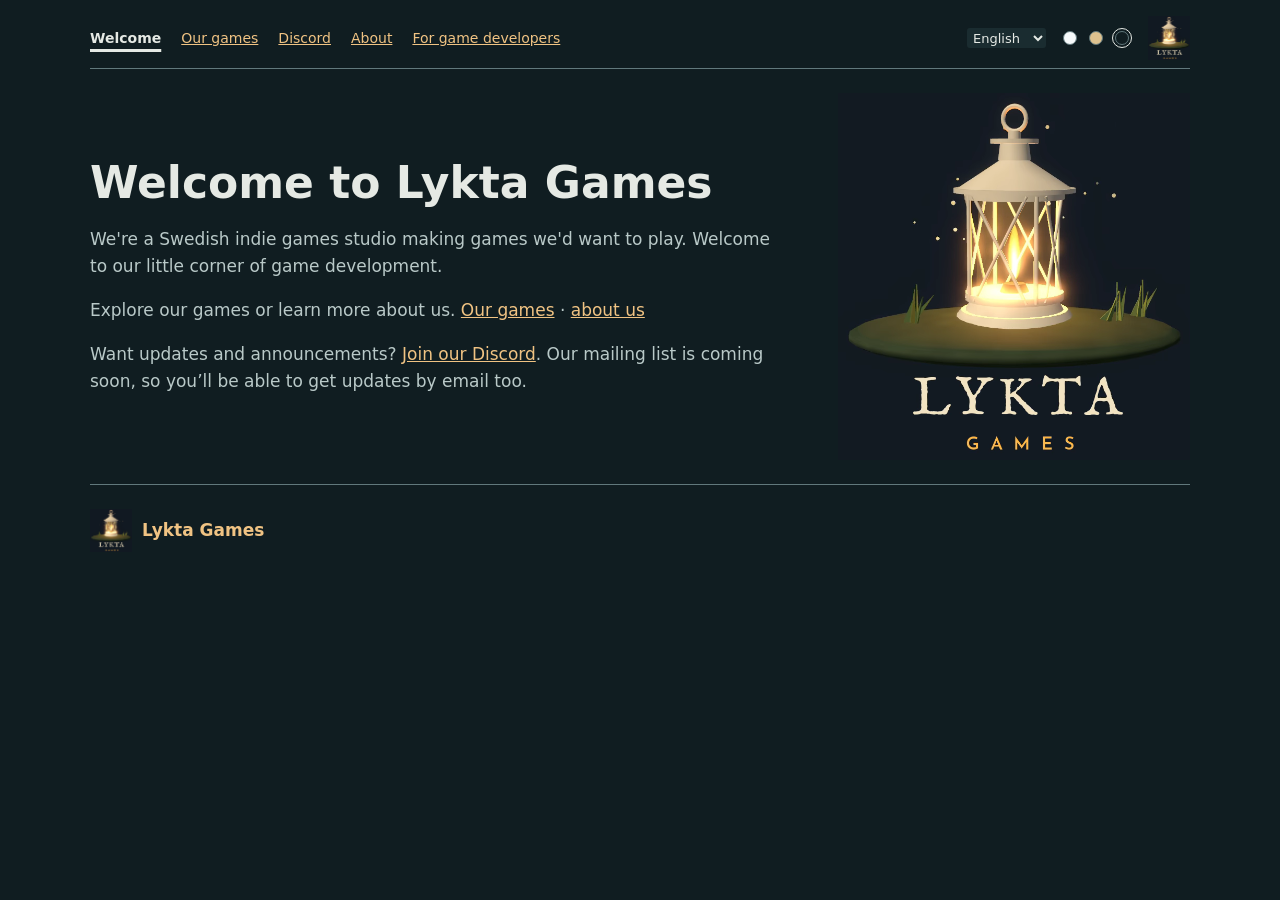
==== index.html @ 20a984e5 "Publish reviewed LyktaGames site" ====
<!doctype html>
<html lang="en"><meta charset="utf-8"><meta name="viewport" content="width=device-width,initial-scale=1">
<script src="/preferences.js"></script>
<script src="/translations.js"></script>
<title data-i18n="welcome_lyktagames">Welcome · LyktaGames</title>
<style>
:root{color-scheme:dark;font:17px/1.6 system-ui;background:#101d21;color:#e5e9e4}body{max-width:1100px;margin:auto;padding:16px 24px}header{border-bottom:1px solid #395054;padding-bottom:8px;color:#e9bc75}h1{font-size:clamp(30px,4vw,44px);line-height:1.15;max-width:800px;margin:18px 0 8px}p{max-width:680px;color:#b9c9c8}section{margin:24px 0}article{background:#1a2c30;border:1px solid #395054;padding:24px;border-radius:12px}a{color:#f0c383}input{font:inherit;padding:8px;max-width:100%;box-sizing:border-box}footer{border-top:1px solid #395054;padding-top:24px}label{display:block}
nav{display:flex;flex-wrap:wrap;align-items:center;gap:0 20px;font-size:14px}nav a{display:inline-flex;align-items:center;min-height:44px}nav a[aria-current="page"]{color:#e5e9e4;font-weight:700;text-decoration-thickness:3px;text-underline-offset:6px}
.design-grid{display:grid;grid-template-columns:repeat(3,minmax(0,1fr));gap:16px}
.design-grid article{padding:20px}.design-grid h3{font-size:18px;line-height:1.35;margin:0 0 10px;color:#e9bc75}.design-grid p{font-size:15px;margin:8px 0}.design-grid .note{font-size:13px}
@media(max-width:760px){.design-grid{grid-template-columns:repeat(2,minmax(0,1fr))}}
@media(max-width:480px){body{padding:10px 16px}.design-grid{grid-template-columns:1fr}nav{gap:0 16px}h1{margin-top:14px}.timeline-label{font-size:13px}}
.support-note{font-size:13px;max-width:680px}.support-note span{white-space:normal}
</style>
<link rel="stylesheet" href="/appearance.css">
<header><nav aria-label="Main" data-i18n-aria-label="main"><a href="/" aria-current="page"><span data-i18n="welcome">Welcome</span></a><a href="/games/"><span data-i18n="get_our_games">Our games</span></a><a href="/discord/">Discord</a><a href="/about/"><span data-i18n="about">About</span></a><a href="/calendar/"><span data-i18n="for_game_developers">For game developers</span></a></nav><div class="preferences"><label><select id="language" aria-label="Language" data-i18n-aria-label="language"><option value="en">English</option><option value="sv">Svenska</option></select></label><div class="theme-options" role="group" aria-label="Appearance" data-i18n-aria-label="appearance"><button class="theme-choice" type="button" data-theme-choice="light" aria-label="Light" title="Light" data-i18n-aria-label="light" data-i18n-title="light" aria-pressed="false"></button><button class="theme-choice" type="button" data-theme-choice="warm" aria-label="Warm" title="Warm" data-i18n-aria-label="warm" data-i18n-title="warm" aria-pressed="false"></button><button class="theme-choice" type="button" data-theme-choice="dark" aria-label="Dark" title="Dark" data-i18n-aria-label="dark" data-i18n-title="dark" aria-pressed="true"></button></div></div><a class="header-home" href="/" aria-label="Lykta Games — Welcome" data-i18n-aria-label="studio_home"><img class="header-logo" src="/assets/lykta-games.png" width="674" height="702" alt="Lykta Games"></a></header>
<main><section id="welcome" aria-labelledby="welcome-title"><div class="welcome-copy"><h1 id="welcome-title"><span data-i18n="welcome_to_lykta_games">Welcome to Lykta Games</span></h1>
<p><span data-i18n="we_re_a_swedish_indie_games_studio_making_games_we_d_want_to_play">We're a Swedish indie games studio making games we'd want to play. Welcome to our little corner of game development.</span></p><p><span data-i18n="welcome_players">Explore our games or learn more about us.</span> <a href="/games/"><span data-i18n="get_our_games">Our games</span></a> · <a href="/about/"><span data-i18n="about_us">about us</span></a></p>
<p><span data-i18n="welcome_updates_intro">Want updates and announcements?</span> <a href="/discord/"><span data-i18n="welcome_join_discord">Join our Discord</span></a><span data-i18n="welcome_mailing_soon">. Our mailing list is coming soon, so you’ll be able to get updates by email too.</span></p>
</div><a class="welcome-logo" href="/" aria-label="Lykta Games — Welcome" data-i18n-aria-label="studio_home"><img src="/assets/lykta-games.png" width="674" height="702" alt="Lykta Games"><video muted loop playsinline preload="none" poster="/assets/lykta-games.png" aria-label="Lykta Games" width="674" height="702"><source src="/assets/lykta-games.webm" type="video/webm"></video></a></section></main><footer><a class="footer-brand" href="/" aria-label="Lykta Games — Welcome" data-i18n-aria-label="studio_home"><img src="/assets/lykta-games.png" width="42" height="44" alt=""><span>Lykta Games</span></a></footer><script>window.SitePreferences?.translate();</script></html>
---- appearance.css ----
/* Semantic colors shared by every public page, including the store example. */
:root{--page:#101d21;--surface:#1a2c30;--inset:#102330;--ink:#e5e9e4;--muted:#b9c9c8;--accent:#f0c383;--line:#61787c;--mint:#9edccc;color-scheme:dark}
:root[data-theme="light"]{--page:#f7fafb;--surface:#fff;--inset:#e8f0f4;--ink:#172b33;--muted:#3b515a;--accent:#744500;--line:#667d87;--mint:#116550;color-scheme:light}
:root[data-theme="warm"]{--page:#f4ebdb;--surface:#fff8eb;--inset:#eaddc4;--ink:#30291f;--muted:#594b38;--accent:#754000;--line:#857256;--mint:#275b42;color-scheme:light}
:root{background:var(--page);color:var(--ink)}
header,footer,article,li,.store,.about-game,.board,.route-scene,.hint summary,.description-advice{border-color:var(--line)}
header,a,.design-grid h3,.hint article h3,.board>span,.hint summary,.description-advice{color:var(--accent)}
p,li span,.timeline-axis,.timeline-label small,.store .fictional,.eyebrow,.capsule span,.thumb small{color:var(--muted)}
nav a[aria-current]{color:var(--ink);font-weight:700;text-decoration-thickness:3px;text-underline-offset:6px}
header{display:flex;flex-wrap:wrap;align-items:center;column-gap:16px}
header>nav:not([data-nav-parent]){order:0}
header>.preferences{order:1;margin-left:auto}
.header-home{order:2;display:flex;flex:none}
.header-logo{display:block;width:42px;height:44px;object-fit:contain}
#welcome,#about{display:grid;grid-template-columns:minmax(0,1fr) minmax(220px,32%);gap:32px;align-items:center}
.welcome-logo{position:relative}
.welcome-logo img,.welcome-logo video{display:block;width:100%;height:auto}
.welcome-logo video{display:none}
.welcome-logo.is-playing video{display:block}
.welcome-logo.is-playing>img{display:none}
@media(max-width:760px){#welcome,#about{grid-template-columns:1fr;gap:16px}.welcome-logo{width:min(100%,320px);justify-self:center}}
@media(prefers-reduced-motion:reduce){.welcome-logo.is-playing video{display:none}.welcome-logo.is-playing>img{display:block}}
.developer-nav{order:3;flex-basis:100%;min-width:0;font-size:13px;gap:0 14px;margin:0;padding:0 10px;box-sizing:border-box;background:var(--inset);border:0;border-radius:0 0 8px 8px;max-width:100%}
.developer-nav a{min-height:32px}
.sharing-resources{max-width:680px;padding-left:24px}.sharing-resources li{margin:12px 0}
article,.store,.hint article,.timeline-tooltip{background:var(--surface);color:var(--ink)}
.board,.route-scene,.hint summary,.description-advice,.timeline-track,.thumb,.thumb:nth-child(2),.thumb:nth-child(3),.thumb.trailer{background:var(--inset)}
.capsule{background:radial-gradient(ellipse at top,var(--surface),transparent 70%),var(--inset)}
.tags span{background:var(--inset);color:var(--ink)}
.thumb b,.timeline-key{color:var(--mint)}
.route-scene text{fill:var(--muted)}
.timeline-today{border-color:var(--mint)}
.month-guide,.month-tick,.timeline-axis,.timeline-track{border-color:var(--line)}
:root:is([data-theme="light"],[data-theme="warm"]) [data-type="festivals"]{--event-color:#805000}
:root:is([data-theme="light"],[data-theme="warm"]) [data-type="steam"]{--event-color:#175a97}
:root:is([data-theme="light"],[data-theme="warm"]) [data-type="itch"]{--event-color:#943476}
:root:is([data-theme="light"],[data-theme="warm"]) .route-signal{stroke:#16634a}
:root:is([data-theme="light"],[data-theme="warm"]) .route-track{stroke:#6b8087}
.preferences{display:flex;justify-content:flex-end;flex-wrap:wrap;gap:4px 14px;align-items:center;font-size:13px;line-height:20px;padding:0}
.preferences label{display:flex;align-items:center;gap:6px;color:var(--muted)}
.preferences select{font:inherit;line-height:20px;height:20px;max-width:100%;padding:0 2px;background:var(--surface);color:var(--ink);border:0;border-radius:3px}
.theme-options{display:flex;align-items:center;gap:6px}
.theme-choice{display:grid;place-items:center;width:20px;height:20px;box-sizing:border-box;padding:0;border:1px solid transparent;border-radius:50%;background:transparent;cursor:pointer;color:var(--ink)}
.theme-choice::before{content:"";width:14px;height:14px;box-sizing:border-box;border:1px solid var(--line);border-radius:50%;background:var(--swatch)}
.theme-choice[data-theme-choice="light"]{--swatch:#f7fafb}
.theme-choice[data-theme-choice="warm"]{--swatch:#dec28f}
.theme-choice[data-theme-choice="dark"]{--swatch:#101d21}
.theme-choice[aria-pressed="true"]{border-color:var(--ink)}
:focus-visible,.timeline-marker:focus-visible{outline:2px solid var(--accent);outline-offset:3px}
.hint summary:hover,.hint summary:focus-visible,.hint a:focus-visible,.tips-ready [data-hint]:hover,.tips-ready [data-hint]:focus-visible{outline-color:var(--accent)}
@media(max-width:480px){h1{font-size:clamp(24px,7.5vw,30px);overflow-wrap:anywhere}}

.footer-brand{display:inline-flex;align-items:center;gap:10px;text-decoration:none;font-weight:600;min-height:44px}.footer-brand img{object-fit:contain}
.resource-card{margin:20px 0}.resource-card h2{margin-top:0}.resource-attributes{display:flex;flex-wrap:wrap;gap:8px}.resource-attributes span{background:var(--inset);color:var(--ink);border:1px solid var(--line);border-radius:16px;padding:2px 10px;font-size:13px}.resource-links{display:flex;flex-direction:column;align-items:flex-start;gap:8px}

header .navigation-group>nav:first-child a[href="/calendar/"]{background:var(--inset);border-radius:6px 6px 0 0;padding-inline:8px}
header .navigation-group>nav:first-child a[href="/calendar/"]::after{content:"";margin-left:8px;border:4px solid transparent;border-top-color:var(--accent);transform:translateY(2px)}
.resource-gallery{display:grid;grid-template-columns:repeat(2,minmax(0,1fr));gap:20px}.resource-gallery figure{margin:0;min-width:0}.resource-gallery img{display:block;width:100%;height:240px;object-fit:contain;image-rendering:pixelated;background:#101d21;border-radius:6px}.resource-gallery figcaption{font-size:13px;margin-top:8px}.resource-gallery figcaption span{color:var(--muted)}
.resource-directory{display:grid;grid-template-columns:repeat(2,minmax(0,1fr));gap:16px;margin:20px 0 32px;align-items:start}
.resource-directory .resource-card{margin:0;padding:16px;min-width:0;scroll-margin-top:16px}
.resource-card h2{font-size:22px;line-height:1.25;margin:0 0 10px}.resource-card p{font-size:15px;line-height:1.5;margin:10px 0}.resource-attributes{gap:4px}.resource-attributes span{padding:1px 7px;font-size:12px}.resource-links{gap:4px}.resource-gallery{gap:12px}.resource-gallery img{height:140px}.resource-gallery figcaption{font-size:12px;line-height:1.5}.resource-card summary{cursor:pointer;font-size:15px}.resource-card details{border-top:1px solid var(--line);padding-top:10px}.resource-jumps{gap:0 16px}.resource-card a{overflow-wrap:anywhere}
@media(max-width:760px){.resource-directory{grid-template-columns:1fr}.resource-gallery{grid-template-columns:1fr}.resource-gallery img{height:140px}}

.navigation-group{order:0;max-width:100%;min-width:0}.navigation-group>nav:first-child{width:max-content;max-width:100%}.navigation-group .developer-nav{width:100%}
header:has(.navigation-group){align-items:flex-start}header:has(.navigation-group)>.preferences{margin-top:12px}
@media(max-width:760px){header:has(.navigation-group)>.preferences{order:0;margin-top:12px}header:has(.navigation-group)>.header-home{order:1}.navigation-group{order:2;flex-basis:100%;width:100%}.navigation-group>nav:first-child{width:100%}.navigation-group>nav:first-child a[href="/calendar/"]{flex-basis:100%;box-sizing:border-box}}

/* Resource labels remain readable without scripting; filtering enhances the full list. */
.resource-card[hidden]{display:none}
.resource-attributes button{font:inherit;font-size:12px;line-height:1.3;min-height:36px;padding:6px 10px;border:1px solid var(--line);border-radius:16px;background:var(--inset);color:var(--ink);cursor:pointer}
.resource-attributes button:disabled{opacity:1;cursor:default}
.resource-attributes [data-resource-reset]:disabled{color:var(--muted);border-color:transparent}
.resource-attributes button[aria-pressed="true"]{border-color:var(--ink);box-shadow:inset 0 0 0 1px var(--ink);font-weight:700}
.resource-attributes button:focus-visible{outline:3px solid var(--ink);outline-offset:3px}
.resource-gallery audio{display:block;width:100%;min-width:0;margin-top:12px}
.resource-gallery img{image-rendering:auto}
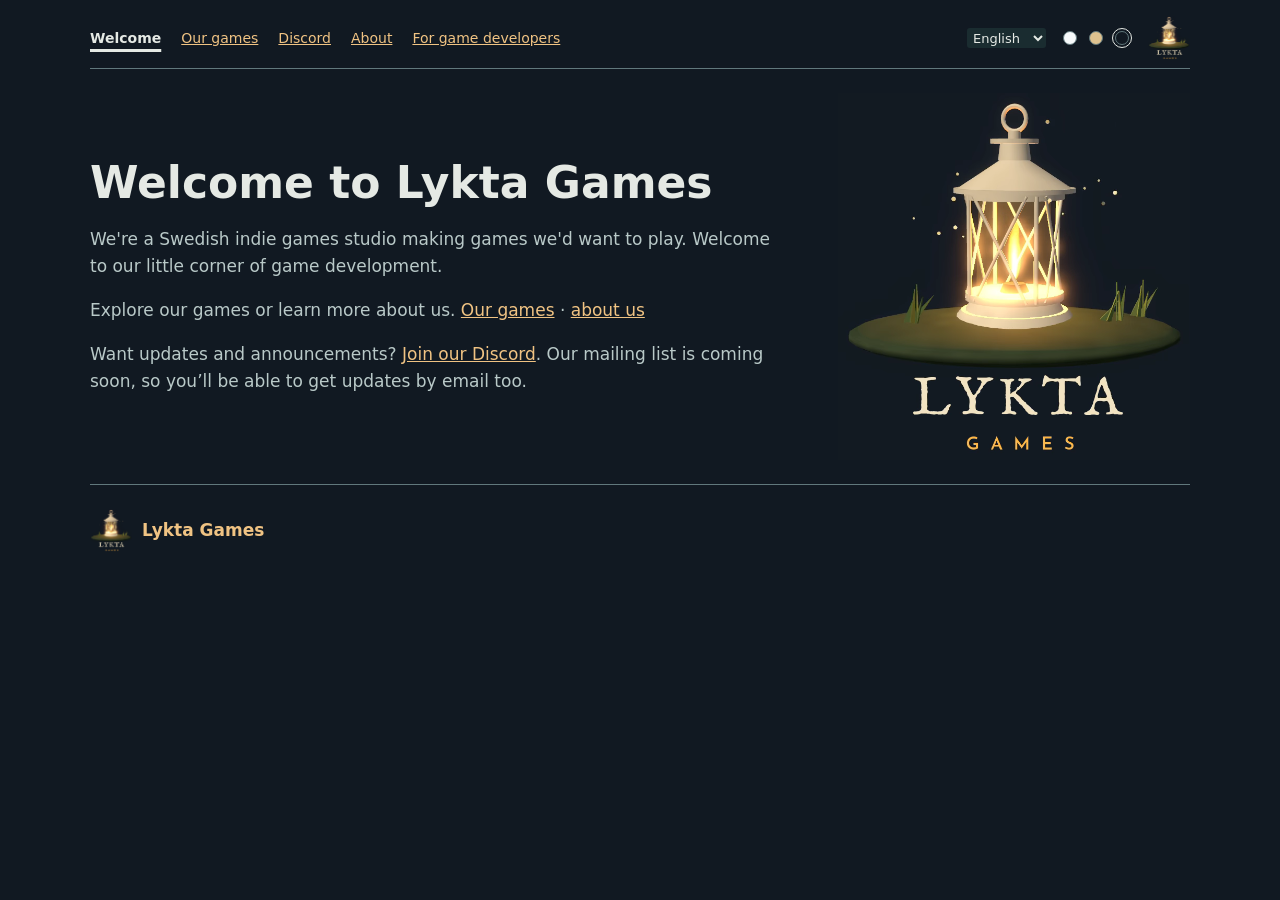
==== commit 28eba836: "LyktaGames v0.1.1 Source: 844330e05ff21941981c7e40d11425888c64602d Artifact-SHA256: a11bc17160386f60" ====
--- a/index.html
+++ b/index.html
@@ -4,7 +4,7 @@
 <script src="/translations.js"></script>
 <title data-i18n="welcome_lyktagames">Welcome · LyktaGames</title>
 <style>
-:root{color-scheme:dark;font:17px/1.6 system-ui;background:#101d21;color:#e5e9e4}body{max-width:1100px;margin:auto;padding:16px 24px}header{border-bottom:1px solid #395054;padding-bottom:8px;color:#e9bc75}h1{font-size:clamp(30px,4vw,44px);line-height:1.15;max-width:800px;margin:18px 0 8px}p{max-width:680px;color:#b9c9c8}section{margin:24px 0}article{background:#1a2c30;border:1px solid #395054;padding:24px;border-radius:12px}a{color:#f0c383}input{font:inherit;padding:8px;max-width:100%;box-sizing:border-box}footer{border-top:1px solid #395054;padding-top:24px}label{display:block}
+:root{color-scheme:dark;font:17px/1.6 system-ui;background:#111922;color:#e5e9e4}body{max-width:1100px;margin:auto;padding:16px 24px}header{border-bottom:1px solid #395054;padding-bottom:8px;color:#e9bc75}h1{font-size:clamp(30px,4vw,44px);line-height:1.15;max-width:800px;margin:18px 0 8px}p{max-width:680px;color:#b9c9c8}section{margin:24px 0}article{background:#1a2c30;border:1px solid #395054;padding:24px;border-radius:12px}a{color:#f0c383}input{font:inherit;padding:8px;max-width:100%;box-sizing:border-box}footer{border-top:1px solid #395054;padding-top:24px}label{display:block}
 nav{display:flex;flex-wrap:wrap;align-items:center;gap:0 20px;font-size:14px}nav a{display:inline-flex;align-items:center;min-height:44px}nav a[aria-current="page"]{color:#e5e9e4;font-weight:700;text-decoration-thickness:3px;text-underline-offset:6px}
 .design-grid{display:grid;grid-template-columns:repeat(3,minmax(0,1fr));gap:16px}
 .design-grid article{padding:20px}.design-grid h3{font-size:18px;line-height:1.35;margin:0 0 10px;color:#e9bc75}.design-grid p{font-size:15px;margin:8px 0}.design-grid .note{font-size:13px}
--- a/appearance.css
+++ b/appearance.css
@@ -1,5 +1,5 @@
 /* Semantic colors shared by every public page, including the store example. */
-:root{--page:#101d21;--surface:#1a2c30;--inset:#102330;--ink:#e5e9e4;--muted:#b9c9c8;--accent:#f0c383;--line:#61787c;--mint:#9edccc;color-scheme:dark}
+:root{--page:#111922;--surface:#1a2c30;--inset:#102330;--ink:#e5e9e4;--muted:#b9c9c8;--accent:#f0c383;--line:#61787c;--mint:#9edccc;color-scheme:dark}
 :root[data-theme="light"]{--page:#f7fafb;--surface:#fff;--inset:#e8f0f4;--ink:#172b33;--muted:#3b515a;--accent:#744500;--line:#667d87;--mint:#116550;color-scheme:light}
 :root[data-theme="warm"]{--page:#f4ebdb;--surface:#fff8eb;--inset:#eaddc4;--ink:#30291f;--muted:#594b38;--accent:#754000;--line:#857256;--mint:#275b42;color-scheme:light}
 :root{background:var(--page);color:var(--ink)}
@@ -44,7 +44,7 @@
 .theme-choice::before{content:"";width:14px;height:14px;box-sizing:border-box;border:1px solid var(--line);border-radius:50%;background:var(--swatch)}
 .theme-choice[data-theme-choice="light"]{--swatch:#f7fafb}
 .theme-choice[data-theme-choice="warm"]{--swatch:#dec28f}
-.theme-choice[data-theme-choice="dark"]{--swatch:#101d21}
+.theme-choice[data-theme-choice="dark"]{--swatch:#111922}
 .theme-choice[aria-pressed="true"]{border-color:var(--ink)}
 :focus-visible,.timeline-marker:focus-visible{outline:2px solid var(--accent);outline-offset:3px}
 .hint summary:hover,.hint summary:focus-visible,.hint a:focus-visible,.tips-ready [data-hint]:hover,.tips-ready [data-hint]:focus-visible{outline-color:var(--accent)}
@@ -55,7 +55,7 @@
 
 header .navigation-group>nav:first-child a[href="/calendar/"]{background:var(--inset);border-radius:6px 6px 0 0;padding-inline:8px}
 header .navigation-group>nav:first-child a[href="/calendar/"]::after{content:"";margin-left:8px;border:4px solid transparent;border-top-color:var(--accent);transform:translateY(2px)}
-.resource-gallery{display:grid;grid-template-columns:repeat(2,minmax(0,1fr));gap:20px}.resource-gallery figure{margin:0;min-width:0}.resource-gallery img{display:block;width:100%;height:240px;object-fit:contain;image-rendering:pixelated;background:#101d21;border-radius:6px}.resource-gallery figcaption{font-size:13px;margin-top:8px}.resource-gallery figcaption span{color:var(--muted)}
+.resource-gallery{display:grid;grid-template-columns:repeat(2,minmax(0,1fr));gap:20px}.resource-gallery figure{margin:0;min-width:0}.resource-gallery img{display:block;width:100%;height:240px;object-fit:contain;image-rendering:pixelated;background:#111922;border-radius:6px}.resource-gallery figcaption{font-size:13px;margin-top:8px}.resource-gallery figcaption span{color:var(--muted)}
 .resource-directory{display:grid;grid-template-columns:repeat(2,minmax(0,1fr));gap:16px;margin:20px 0 32px;align-items:start}
 .resource-directory .resource-card{margin:0;padding:16px;min-width:0;scroll-margin-top:16px}
 .resource-card h2{font-size:22px;line-height:1.25;margin:0 0 10px}.resource-card p{font-size:15px;line-height:1.5;margin:10px 0}.resource-attributes{gap:4px}.resource-attributes span{padding:1px 7px;font-size:12px}.resource-links{gap:4px}.resource-gallery{gap:12px}.resource-gallery img{height:140px}.resource-gallery figcaption{font-size:12px;line-height:1.5}.resource-card summary{cursor:pointer;font-size:15px}.resource-card details{border-top:1px solid var(--line);padding-top:10px}.resource-jumps{gap:0 16px}.resource-card a{overflow-wrap:anywhere}
